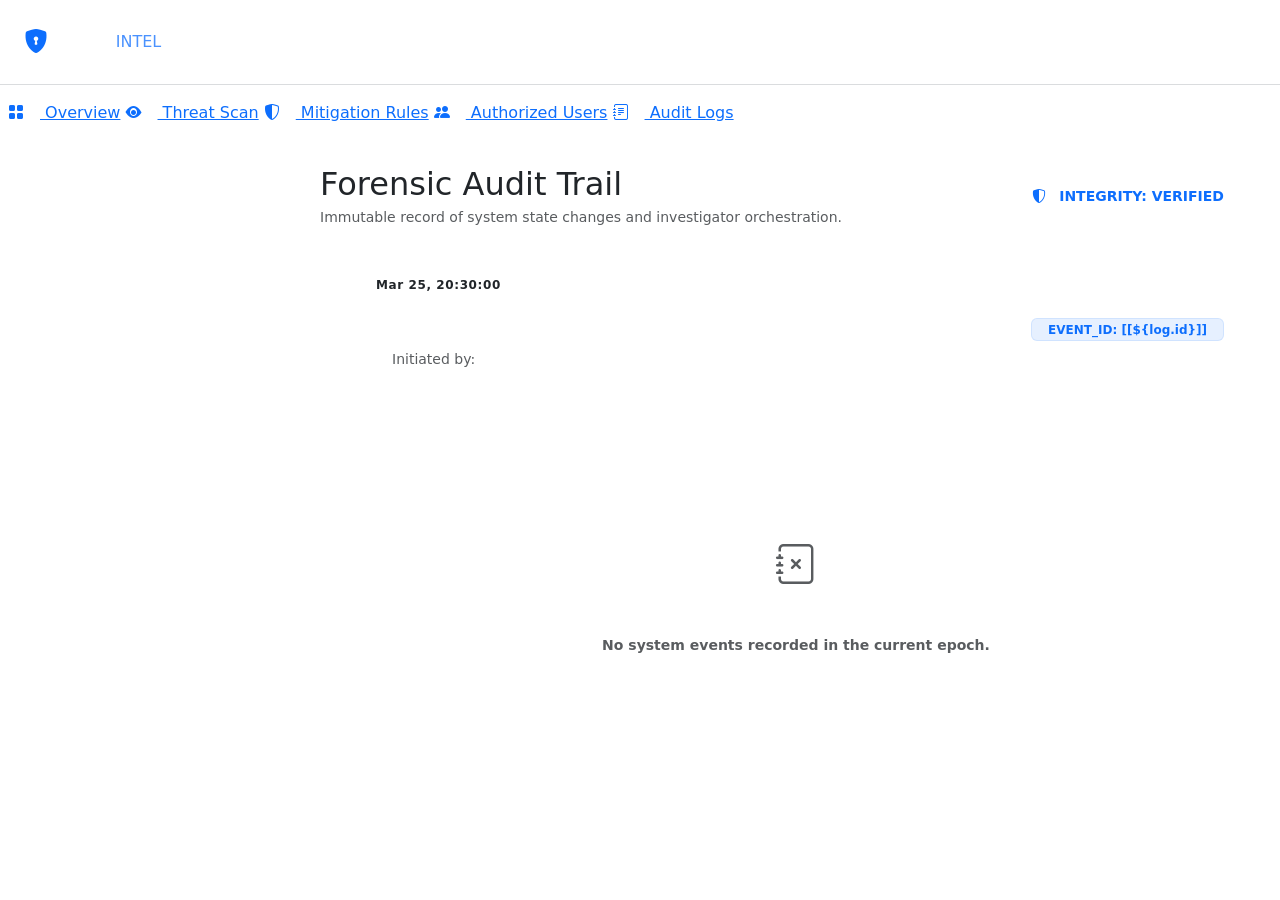
==== src/main/resources/templates/audit-logs.html @ ebe1510b "FINAL: Relocated scanner and stabilized Investigator IAM" ====
<!DOCTYPE html>
<html xmlns:th="http://www.thymeleaf.org">
<head>
    <meta charset="UTF-8">
    <meta name="viewport" content="width=device-width, initial-scale=1.0">
    <title>Audit Logs | Cyber-Command</title>
    <link href="https://cdn.jsdelivr.net/npm/bootstrap@5.3.0/dist/css/bootstrap.min.css" rel="stylesheet">
    <link href="https://cdn.jsdelivr.net/npm/bootstrap-icons@1.10.5/font/bootstrap-icons.css" rel="stylesheet">
    <link href="https://fonts.googleapis.com/css2?family=Plus+Jakarta+Sans:wght@300;400;500;600;700;800&display=swap" rel="stylesheet">
    <link rel="stylesheet" th:href="@{/css/cyber-command.css}">
    <style>
        .audit-timeline {
            position: relative;
            padding-left: 2rem;
        }
        .audit-timeline::before {
            content: '';
            position: absolute;
            left: 0;
            top: 0;
            bottom: 0;
            width: 2px;
            background: linear-gradient(to bottom, var(--cyber-blue), transparent);
            opacity: 0.3;
        }
        .log-entry {
            position: relative;
            margin-bottom: 2.5rem;
            padding-left: 1.5rem;
        }
        .log-entry::before {
            content: '';
            position: absolute;
            left: -2.35rem;
            top: 0.25rem;
            width: 12px;
            height: 12px;
            border-radius: 50%;
            background: var(--bg-deep);
            border: 2px solid var(--cyber-blue);
            box-shadow: 0 0 10px var(--cyber-blue-glow);
            z-index: 2;
        }
        .log-time {
            font-size: 0.75rem;
            color: var(--cyber-blue);
            font-weight: 800;
            letter-spacing: 0.05em;
            margin-bottom: 0.5rem;
            display: block;
        }
    </style>
</head>
<body>
    <aside class="cyber-sidebar">
        <div class="p-4 border-bottom border-secondary border-opacity-25 mb-3">
            <a href="/dashboard" class="text-white text-decoration-none fw-800 d-flex align-items-center">
                <i class="bi bi-shield-lock-fill me-2 fs-4 text-primary"></i> 
                <span>FRAUD <span class="text-primary text-opacity-75">INTEL</span></span>
            </a>
        </div>
        <nav class="px-2">
            <a href="/dashboard" class="nav-link-cyber"><i class="bi bi-grid-fill me-3"></i> Overview</a>
            <a href="/threat-scan" class="nav-link-cyber"><i class="bi bi-eye-fill me-3"></i> Threat Scan</a>
            <a href="/mitigation-rules" class="nav-link-cyber"><i class="bi bi-shield-shaded me-3"></i> Mitigation Rules</a>
            <a href="/authorized-users" class="nav-link-cyber"><i class="bi bi-people-fill me-3"></i> Authorized Users</a>
            <a href="/audit-logs" class="nav-link-cyber active"><i class="bi bi-journal-text me-3"></i> Audit Logs</a>
        </nav>
    </aside>

    <main class="main-content" style="margin-left: 280px; padding: 2.5rem; flex-grow: 1;">
        <div class="d-flex justify-content-between align-items-center mb-5">
            <div>
                <h2 class="fw-800 mb-1">Forensic Audit Trail</h2>
                <p class="text-muted small mb-0">Immutable record of system state changes and investigator orchestration.</p>
            </div>
            <div class="glass-card py-2 px-3 fw-bold small text-primary" style="padding: 0.5rem 1rem !important; border-radius: 12px;">
                <i class="bi bi-shield-shaded me-2"></i> INTEGRITY: VERIFIED
            </div>
        </div>

        <div class="glass-card">
            <div class="audit-timeline">
                <div th:each="log : ${logs}" class="log-entry">
                    <span class="log-time" th:text="${#temporals.format(log.timestamp, 'MMM dd, HH:mm:ss')}">Mar 25, 20:30:00</span>
                    <div class="glass-card bg-white bg-opacity-5 p-3 border-0 rounded-4">
                        <div class="d-flex justify-content-between align-items-center mb-2">
                            <h6 class="fw-800 mb-0 text-white" th:text="${log.action}">SCAN_EXECUTED</h6>
                            <span class="badge bg-primary bg-opacity-10 text-primary border border-primary border-opacity-10 px-3">EVENT_ID: [[${log.id}]]</span>
                        </div>
                        <div class="text-muted small mb-3">
                            Initiated by: <span class="text-white fw-bold" th:text="${log.performedBy}">system_kernel</span>
                        </div>
                        <p class="small text-white-50 mb-0" style="font-family: 'JetBrains Mono', monospace;" th:text="${log.details}">Neural heuristic analysis triggered for remote endpoint payload.</p>
                    </div>
                </div>

                <div th:if="${#lists.isEmpty(logs)}" class="text-center py-5">
                    <div class="glass-card bg-white bg-opacity-5 border-0 d-inline-block p-4 rounded-circle mb-3">
                        <i class="bi bi-journal-x text-muted fs-1"></i>
                    </div>
                    <p class="text-muted small fw-bold">No system events recorded in the current epoch.</p>
                </div>
            </div>
        </div>
    </main>

    <script src="https://cdn.jsdelivr.net/npm/bootstrap@5.3.0/dist/js/bootstrap.bundle.min.js"></script>
</body>
</html>
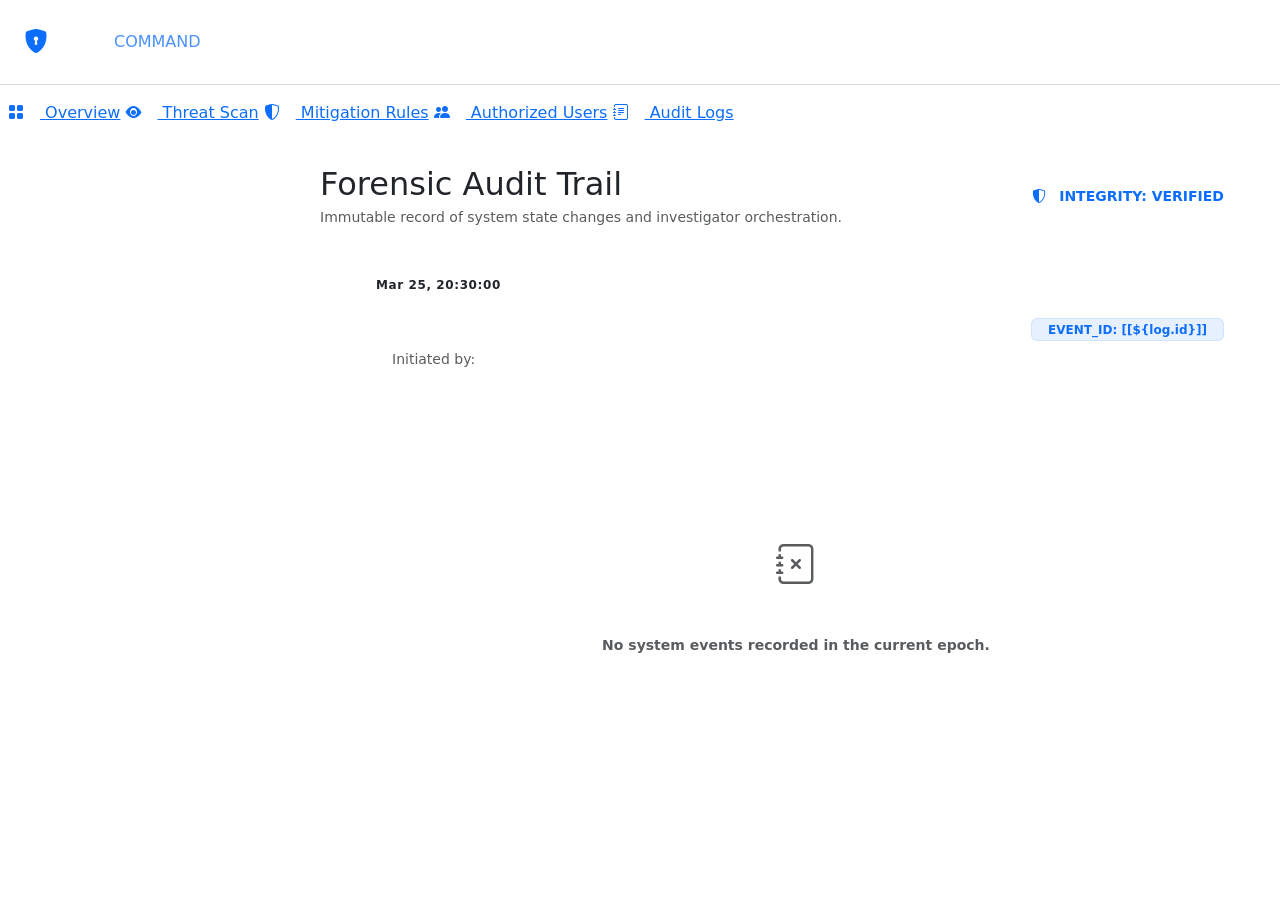
==== commit 69afe46f: "feat: complete CYBER-COMMAND rebrand - remove all fraud references from UI" ====
--- a/src/main/resources/templates/audit-logs.html
+++ b/src/main/resources/templates/audit-logs.html
@@ -56,7 +56,7 @@
         <div class="p-4 border-bottom border-secondary border-opacity-25 mb-3">
             <a href="/dashboard" class="text-white text-decoration-none fw-800 d-flex align-items-center">
                 <i class="bi bi-shield-lock-fill me-2 fs-4 text-primary"></i> 
-                <span>FRAUD <span class="text-primary text-opacity-75">INTEL</span></span>
+                <span>CYBER <span class="text-primary text-opacity-75">COMMAND</span></span>
             </a>
         </div>
         <nav class="px-2">
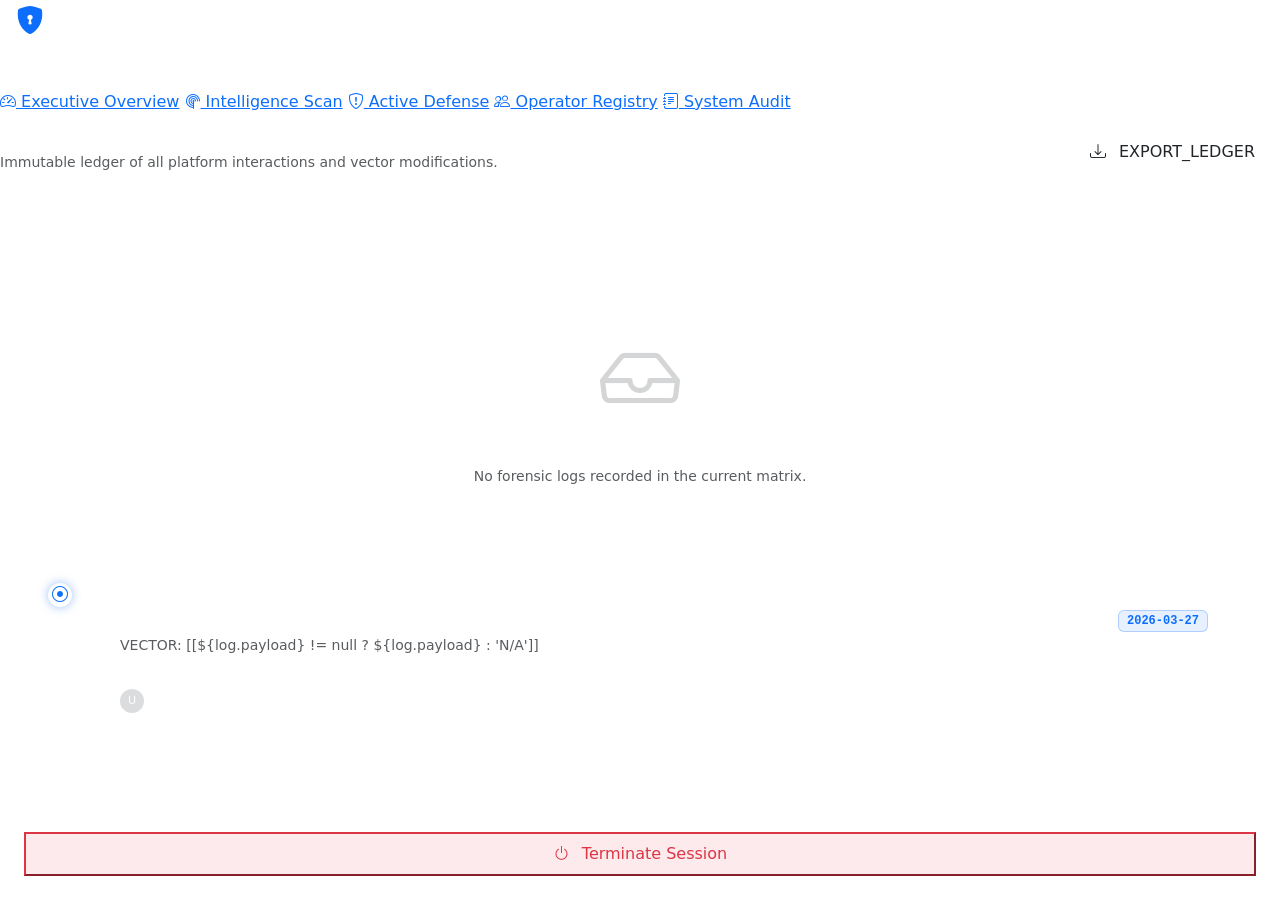
==== commit e2eed4f1: "fix: resolve Thymeleaf 500 errors by adding robust null and length checks to string operations" ====
--- a/src/main/resources/templates/audit-logs.html
+++ b/src/main/resources/templates/audit-logs.html
@@ -3,107 +3,122 @@
 <head>
     <meta charset="UTF-8">
     <meta name="viewport" content="width=device-width, initial-scale=1.0">
-    <title>Audit Logs | Cyber-Command</title>
+    <title>System Audit | CYBER-COMMAND</title>
     <link href="https://cdn.jsdelivr.net/npm/bootstrap@5.3.0/dist/css/bootstrap.min.css" rel="stylesheet">
     <link href="https://cdn.jsdelivr.net/npm/bootstrap-icons@1.10.5/font/bootstrap-icons.css" rel="stylesheet">
-    <link href="https://fonts.googleapis.com/css2?family=Plus+Jakarta+Sans:wght@300;400;500;600;700;800&display=swap" rel="stylesheet">
     <link rel="stylesheet" th:href="@{/css/cyber-command.css}">
     <style>
-        .audit-timeline {
+        .timeline {
             position: relative;
-            padding-left: 2rem;
+            padding-left: 3rem;
+            margin-top: 2rem;
         }
-        .audit-timeline::before {
+        .timeline::before {
             content: '';
             position: absolute;
-            left: 0;
+            left: 11px;
             top: 0;
             bottom: 0;
             width: 2px;
-            background: linear-gradient(to bottom, var(--cyber-blue), transparent);
-            opacity: 0.3;
+            background: linear-gradient(180deg, var(--accent-blue) 0%, rgba(59, 130, 246, 0.1) 100%);
         }
-        .log-entry {
+        .timeline-item {
             position: relative;
-            margin-bottom: 2.5rem;
-            padding-left: 1.5rem;
+            margin-bottom: 2rem;
         }
-        .log-entry::before {
-            content: '';
+        .timeline-dot {
             position: absolute;
-            left: -2.35rem;
-            top: 0.25rem;
-            width: 12px;
-            height: 12px;
+            left: -3rem;
+            width: 24px;
+            height: 24px;
             border-radius: 50%;
-            background: var(--bg-deep);
-            border: 2px solid var(--cyber-blue);
-            box-shadow: 0 0 10px var(--cyber-blue-glow);
-            z-index: 2;
-        }
-        .log-time {
-            font-size: 0.75rem;
-            color: var(--cyber-blue);
-            font-weight: 800;
-            letter-spacing: 0.05em;
-            margin-bottom: 0.5rem;
-            display: block;
+            background: var(--bg-dark);
+            border: 2px solid var(--accent-blue);
+            box-shadow: 0 0 10px rgba(59, 130, 246, 0.5);
+            display: flex;
+            align-items: center;
+            justify-content: center;
         }
     </style>
 </head>
-<body>
-    <aside class="cyber-sidebar">
-        <div class="p-4 border-bottom border-secondary border-opacity-25 mb-3">
-            <a href="/dashboard" class="text-white text-decoration-none fw-800 d-flex align-items-center">
-                <i class="bi bi-shield-lock-fill me-2 fs-4 text-primary"></i> 
-                <span>CYBER <span class="text-primary text-opacity-75">COMMAND</span></span>
-            </a>
-        </div>
-        <nav class="px-2">
-            <a href="/dashboard" class="nav-link-cyber"><i class="bi bi-grid-fill me-3"></i> Overview</a>
-            <a href="/threat-scan" class="nav-link-cyber"><i class="bi bi-eye-fill me-3"></i> Threat Scan</a>
-            <a href="/mitigation-rules" class="nav-link-cyber"><i class="bi bi-shield-shaded me-3"></i> Mitigation Rules</a>
-            <a href="/authorized-users" class="nav-link-cyber"><i class="bi bi-people-fill me-3"></i> Authorized Users</a>
-            <a href="/audit-logs" class="nav-link-cyber active"><i class="bi bi-journal-text me-3"></i> Audit Logs</a>
-        </nav>
-    </aside>
+<body class="fade-in">
 
-    <main class="main-content" style="margin-left: 280px; padding: 2.5rem; flex-grow: 1;">
-        <div class="d-flex justify-content-between align-items-center mb-5">
-            <div>
-                <h2 class="fw-800 mb-1">Forensic Audit Trail</h2>
-                <p class="text-muted small mb-0">Immutable record of system state changes and investigator orchestration.</p>
+    <div class="app-wrapper">
+        <!-- Sidebar -->
+        <aside class="sidebar">
+            <div class="d-flex align-items-center gap-3 mb-5 px-3">
+                <i class="bi bi-shield-lock-fill text-primary fs-3"></i>
+                <span class="fs-4 fw-800 text-white" style="letter-spacing: -1px;">CYBER-COMMAND</span>
             </div>
-            <div class="glass-card py-2 px-3 fw-bold small text-primary" style="padding: 0.5rem 1rem !important; border-radius: 12px;">
-                <i class="bi bi-shield-shaded me-2"></i> INTEGRITY: VERIFIED
+            <nav>
+                <a th:href="@{/dashboard}" class="nav-item"><i class="bi bi-speedometer2"></i> Executive Overview</a>
+                <a th:href="@{/threat-scan}" class="nav-item"><i class="bi bi-radar"></i> Intelligence Scan</a>
+                <a th:href="@{/mitigation-rules}" class="nav-item"><i class="bi bi-shield-exclamation"></i> Active Defense</a>
+                <a th:href="@{/authorized-users}" class="nav-item"><i class="bi bi-people"></i> Operator Registry</a>
+                <a th:href="@{/audit-logs}" class="nav-item active"><i class="bi bi-journal-text"></i> System Audit</a>
+            </nav>
+            <div class="position-absolute bottom-0 start-0 w-100 p-4">
+                <form th:action="@{/logout}" method="post">
+                    <button type="submit" class="btn-outline w-100 py-2 border-danger text-danger bg-danger bg-opacity-10 border-opacity-20 fs-7">
+                        <i class="bi bi-power me-2"></i> Terminate Session
+                    </button>
+                </form>
             </div>
-        </div>
+        </aside>
 
-        <div class="glass-card">
-            <div class="audit-timeline">
-                <div th:each="log : ${logs}" class="log-entry">
-                    <span class="log-time" th:text="${#temporals.format(log.timestamp, 'MMM dd, HH:mm:ss')}">Mar 25, 20:30:00</span>
-                    <div class="glass-card bg-white bg-opacity-5 p-3 border-0 rounded-4">
-                        <div class="d-flex justify-content-between align-items-center mb-2">
-                            <h6 class="fw-800 mb-0 text-white" th:text="${log.action}">SCAN_EXECUTED</h6>
-                            <span class="badge bg-primary bg-opacity-10 text-primary border border-primary border-opacity-10 px-3">EVENT_ID: [[${log.id}]]</span>
-                        </div>
-                        <div class="text-muted small mb-3">
-                            Initiated by: <span class="text-white fw-bold" th:text="${log.performedBy}">system_kernel</span>
-                        </div>
-                        <p class="small text-white-50 mb-0" style="font-family: 'JetBrains Mono', monospace;" th:text="${log.details}">Neural heuristic analysis triggered for remote endpoint payload.</p>
-                    </div>
+        <!-- Main Workspace -->
+        <main class="main-content">
+            <header class="d-flex justify-content-between align-items-center mb-5">
+                <div>
+                    <h2 class="fw-800 text-white m-0">Forensic Audit Trail</h2>
+                    <p class="text-muted small">Immutable ledger of all platform interactions and vector modifications.</p>
+                </div>
+                <!-- Export button for premium feel -->
+                <button class="btn btn-outline border-white border-opacity-25 bg-white bg-opacity-5 rounded-pill fs-6 px-4 py-2">
+                    <i class="bi bi-download me-2"></i> EXPORT_LEDGER
+                </button>
+            </header>
+
+            <div class="glass-card p-5">
+                
+                <div th:if="${#lists.isEmpty(logs)}" class="text-center py-5">
+                    <i class="bi bi-inbox text-muted display-1 mb-3 opacity-25"></i>
+                    <h4 class="text-white fw-700">AWAITING_TELEMETRY</h4>
+                    <p class="text-muted mono small">No forensic logs recorded in the current matrix.</p>
                 </div>
 
-                <div th:if="${#lists.isEmpty(logs)}" class="text-center py-5">
-                    <div class="glass-card bg-white bg-opacity-5 border-0 d-inline-block p-4 rounded-circle mb-3">
-                        <i class="bi bi-journal-x text-muted fs-1"></i>
+                <div class="timeline" th:unless="${#lists.isEmpty(logs)}">
+                    
+                    <div class="timeline-item" th:each="log : ${logs}">
+                        <div class="timeline-dot">
+                            <i class="bi bi-record-circle text-primary fs-6"></i>
+                        </div>
+                        <div class="glass-card p-4 mx-0" style="background: rgba(255,255,255,0.02); border-color: rgba(255,255,255,0.05);">
+                            <div class="d-flex justify-content-between align-items-start mb-3">
+                                <div>
+                                    <div class="d-flex align-items-center gap-2 mb-1">
+                                        <div class="pulse-active" style="width: 6px; height: 6px;"></div>
+                                        <h5 class="fw-800 text-white m-0" th:text="${log.action}">SCAN_EXECUTED</h5>
+                                    </div>
+                                    <div class="mono small text-muted">VECTOR: [[${log.payload} != null ? ${log.payload} : 'N/A']]</div>
+                                </div>
+                                <div class="text-end">
+                                    <div class="badge bg-primary bg-opacity-10 text-primary border border-primary border-opacity-25 px-2 py-1 mb-1 fw-700 font-monospace small"
+                                         th:text="${#temporals.format(log.timestamp, 'yyyy-MM-dd HH:mm:ss')}">2026-03-27</div>
+                                </div>
+                            </div>
+                            
+                            <div class="d-flex align-items-center gap-3 mt-3 pt-3 border-top border-white border-opacity-5">
+                                <div class="rounded-circle bg-secondary bg-opacity-25 text-white fw-800 d-flex align-items-center justify-content-center" style="width: 24px; height: 24px; font-size: 0.7rem;" th:text="${log.performedBy != null and #strings.length(log.performedBy) > 0 ? #strings.substring(log.performedBy,0,1).toUpperCase() : 'U'}">U</div>
+                                <span class="text-white-50 small fw-600">OPERATOR: <span class="text-white" th:text="${log.performedBy}">user</span></span>
+                            </div>
+                        </div>
                     </div>
-                    <p class="text-muted small fw-bold">No system events recorded in the current epoch.</p>
+
                 </div>
             </div>
-        </div>
-    </main>
+        </main>
+    </div>
 
     <script src="https://cdn.jsdelivr.net/npm/bootstrap@5.3.0/dist/js/bootstrap.bundle.min.js"></script>
 </body>
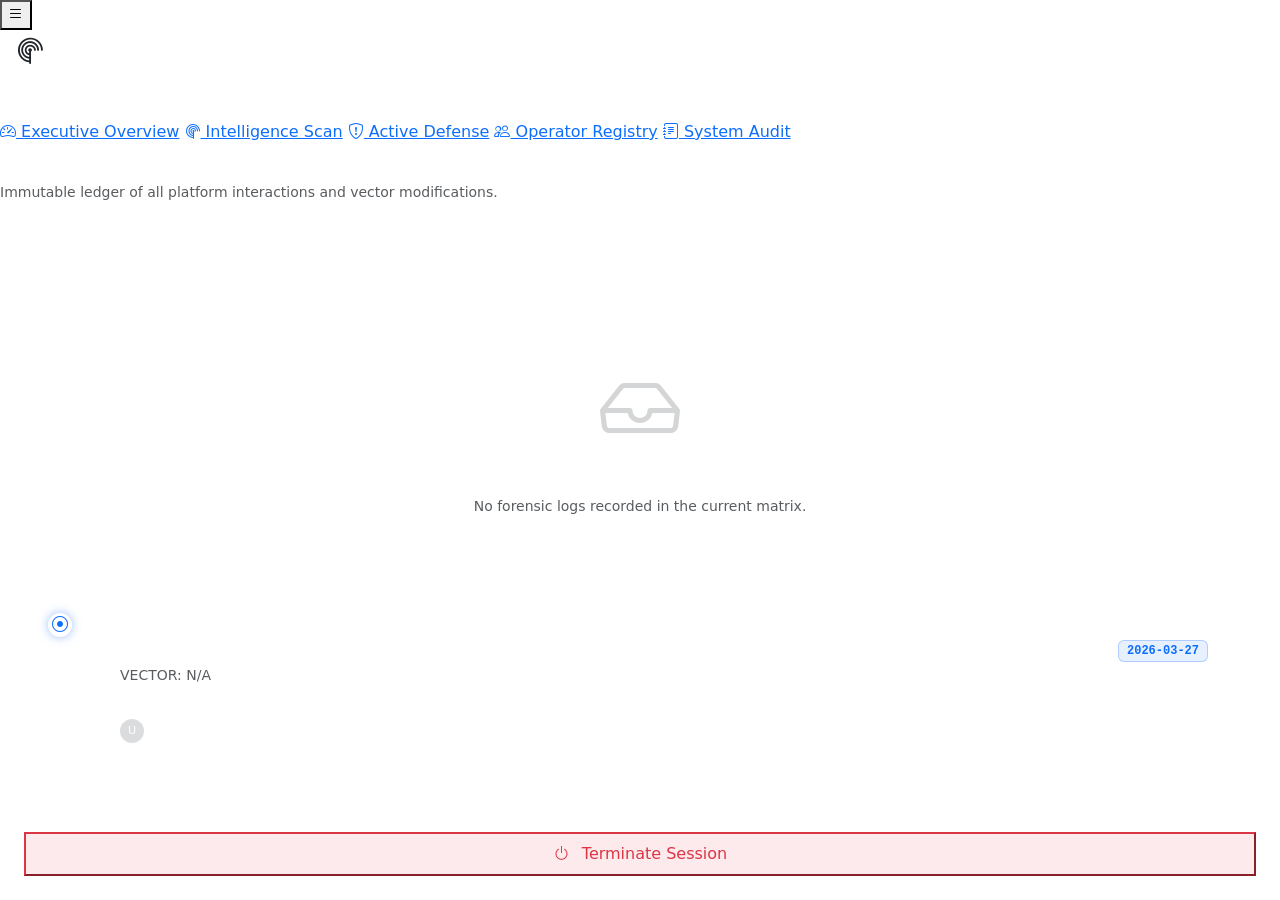
==== commit 636c212a: "VORTEX-PRIMUS: Full Stabilization & Mobile Modernization" ====
--- a/src/main/resources/templates/audit-logs.html
+++ b/src/main/resources/templates/audit-logs.html
@@ -3,10 +3,10 @@
 <head>
     <meta charset="UTF-8">
     <meta name="viewport" content="width=device-width, initial-scale=1.0">
-    <title>System Audit | CYBER-COMMAND</title>
+    <title>System Audit | VORTEX-PRIMUS</title>
     <link href="https://cdn.jsdelivr.net/npm/bootstrap@5.3.0/dist/css/bootstrap.min.css" rel="stylesheet">
     <link href="https://cdn.jsdelivr.net/npm/bootstrap-icons@1.10.5/font/bootstrap-icons.css" rel="stylesheet">
-    <link rel="stylesheet" th:href="@{/css/cyber-command.css}">
+    <link rel="stylesheet" th:href="@{/css/vortex-primus.css}">
     <style>
         .timeline {
             position: relative;
@@ -43,12 +43,17 @@
 </head>
 <body class="fade-in">
 
+    <button class="sidebar-toggle" onclick="document.querySelector('.sidebar').classList.toggle('open');document.querySelector('.sidebar-overlay').classList.toggle('open');">
+        <i class="bi bi-list"></i>
+    </button>
+    <div class="sidebar-overlay" onclick="document.querySelector('.sidebar').classList.remove('open');this.classList.remove('open');"></div>
+
     <div class="app-wrapper">
         <!-- Sidebar -->
         <aside class="sidebar">
             <div class="d-flex align-items-center gap-3 mb-5 px-3">
-                <i class="bi bi-shield-lock-fill text-primary fs-3"></i>
-                <span class="fs-4 fw-800 text-white" style="letter-spacing: -1px;">CYBER-COMMAND</span>
+                <i class="bi bi-radar text-cyan fs-3"></i>
+                <span class="fs-4 fw-800 text-white" style="letter-spacing: -1px;">VORTEX-PRIMUS</span>
             </div>
             <nav>
                 <a th:href="@{/dashboard}" class="nav-item"><i class="bi bi-speedometer2"></i> Executive Overview</a>
@@ -74,7 +79,7 @@
                     <p class="text-muted small">Immutable ledger of all platform interactions and vector modifications.</p>
                 </div>
                 <!-- Export button for premium feel -->
-                <button class="btn btn-outline border-white border-opacity-25 bg-white bg-opacity-5 rounded-pill fs-6 px-4 py-2">
+                <button class="btn btn-outline border-white border-opacity-25 rounded-pill fs-6 px-4 py-2 text-white">
                     <i class="bi bi-download me-2"></i> EXPORT_LEDGER
                 </button>
             </header>
@@ -100,7 +105,7 @@
                                         <div class="pulse-active" style="width: 6px; height: 6px;"></div>
                                         <h5 class="fw-800 text-white m-0" th:text="${log.action}">SCAN_EXECUTED</h5>
                                     </div>
-                                    <div class="mono small text-muted">VECTOR: [[${log.payload} != null ? ${log.payload} : 'N/A']]</div>
+                                    <div class="mono small text-muted">VECTOR: <span th:text="${log.details != null ? log.details : 'N/A'}">N/A</span></div>
                                 </div>
                                 <div class="text-end">
                                     <div class="badge bg-primary bg-opacity-10 text-primary border border-primary border-opacity-25 px-2 py-1 mb-1 fw-700 font-monospace small"
